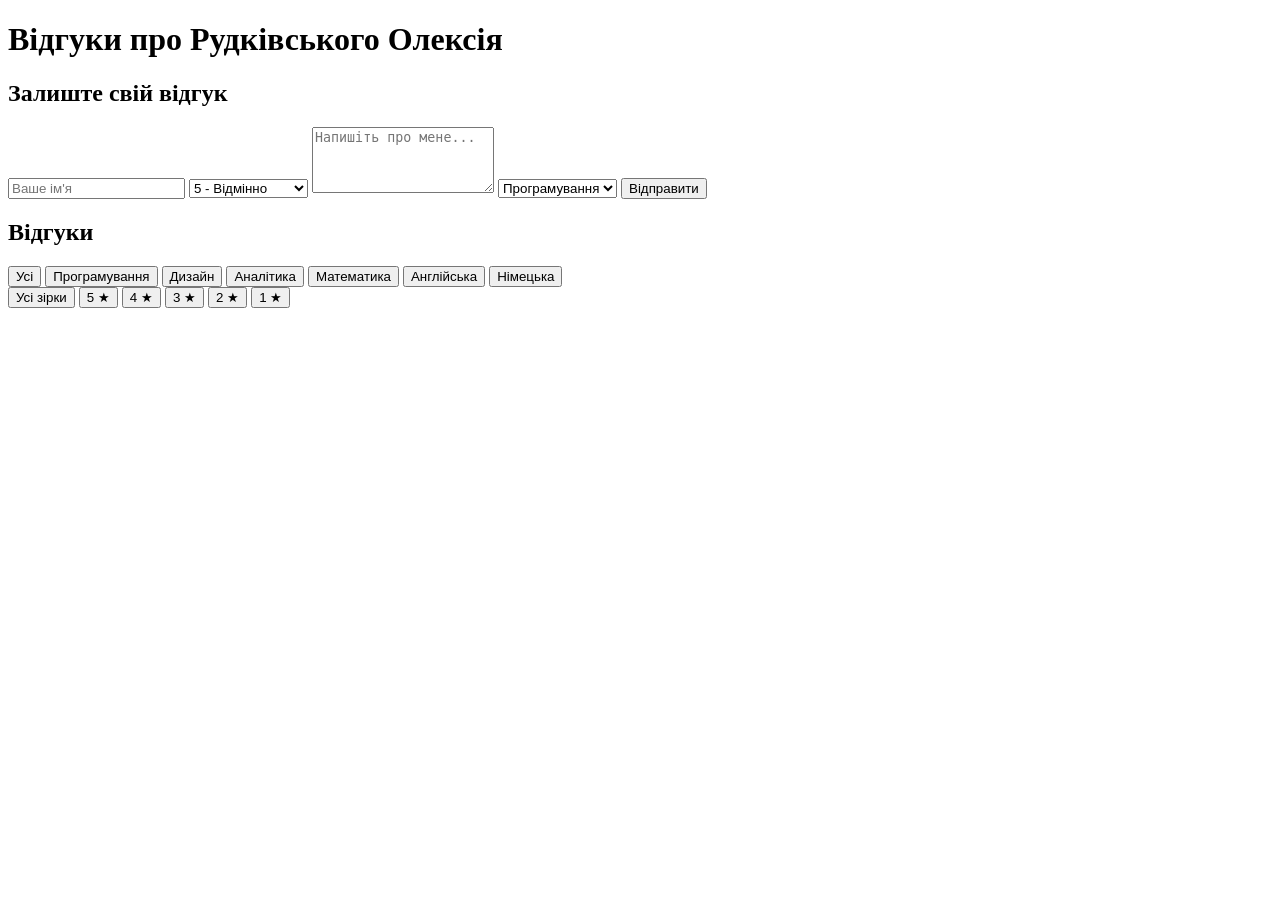
==== index.html @ a9e206d2 "Rename SiteOtzivi.html to index.html" ====
<!DOCTYPE html>
<html lang="uk">
<head>
    <meta charset="UTF-8">
    <meta name="viewport" content="width=device-width, initial-scale=1.0">
    <title>Відгуки про Олексія Рудковського</title>
    <link rel="stylesheet" href="styles.css">
</head>
<body>
    <header>
        <div class="header-container">
            <h1>Відгуки про Рудківського Олексія</h1>
        </div>
    </header>

    <main>
        <section id="review-form">
            <h2>Залиште свій відгук</h2>
            <form id="reviewForm">
                <input type="text" id="name" placeholder="Ваше ім'я" required>
                <select id="rating" required>
                    <option value="5">5 - Відмінно</option>
                    <option value="4">4 - Добре</option>
                    <option value="3">3 - Задовільно</option>
                    <option value="2">2 - Погано</option>
                    <option value="1">1 - Дуже погано</option>
                </select>
                <textarea id="comment" rows="4" placeholder="Напишіть про мене..." required></textarea>
                <select id="specialty" required>
                    <option value="programming">Програмування</option>
                    <option value="design">Дизайн</option>
                    <option value="analytics">Аналітика</option>
                    <option value="mathematics">Математика</option>
                    <option value="english">Англійська</option>
                    <option value="german">Німецька</option>
                </select>
                <button type="submit">Відправити</button>
            </form>
        </section>

        <section id="reviews">
            <h2>Відгуки</h2>

            <!-- Фільтри категорій -->
            <div class="buttons-container">
                <button class="filter-button active" data-category="all">Усі</button>
                <button class="filter-button" data-category="programming">Програмування</button>
                <button class="filter-button" data-category="design">Дизайн</button>
                <button class="filter-button" data-category="analytics">Аналітика</button>
                <button class="filter-button" data-category="mathematics">Математика</button>
                <button class="filter-button" data-category="english">Англійська</button>
                <button class="filter-button" data-category="german">Німецька</button>
            </div>

            <!-- Фільтри зірок -->
            <div class="stars-container">
                <button class="star-button active" data-rating="all">Усі зірки</button>
                <button class="star-button" data-rating="5">5 ★</button>
                <button class="star-button" data-rating="4">4 ★</button>
                <button class="star-button" data-rating="3">3 ★</button>
                <button class="star-button" data-rating="2">2 ★</button>
                <button class="star-button" data-rating="1">1 ★</button>
            </div>

            <!-- Категорії відгуків -->
            <div id="reviews-list">
                <!-- Відгуки будуть додаватися тут -->
            </div>
        </section>
    </main>

    <script src="script.js"></script>
</body>
</html>
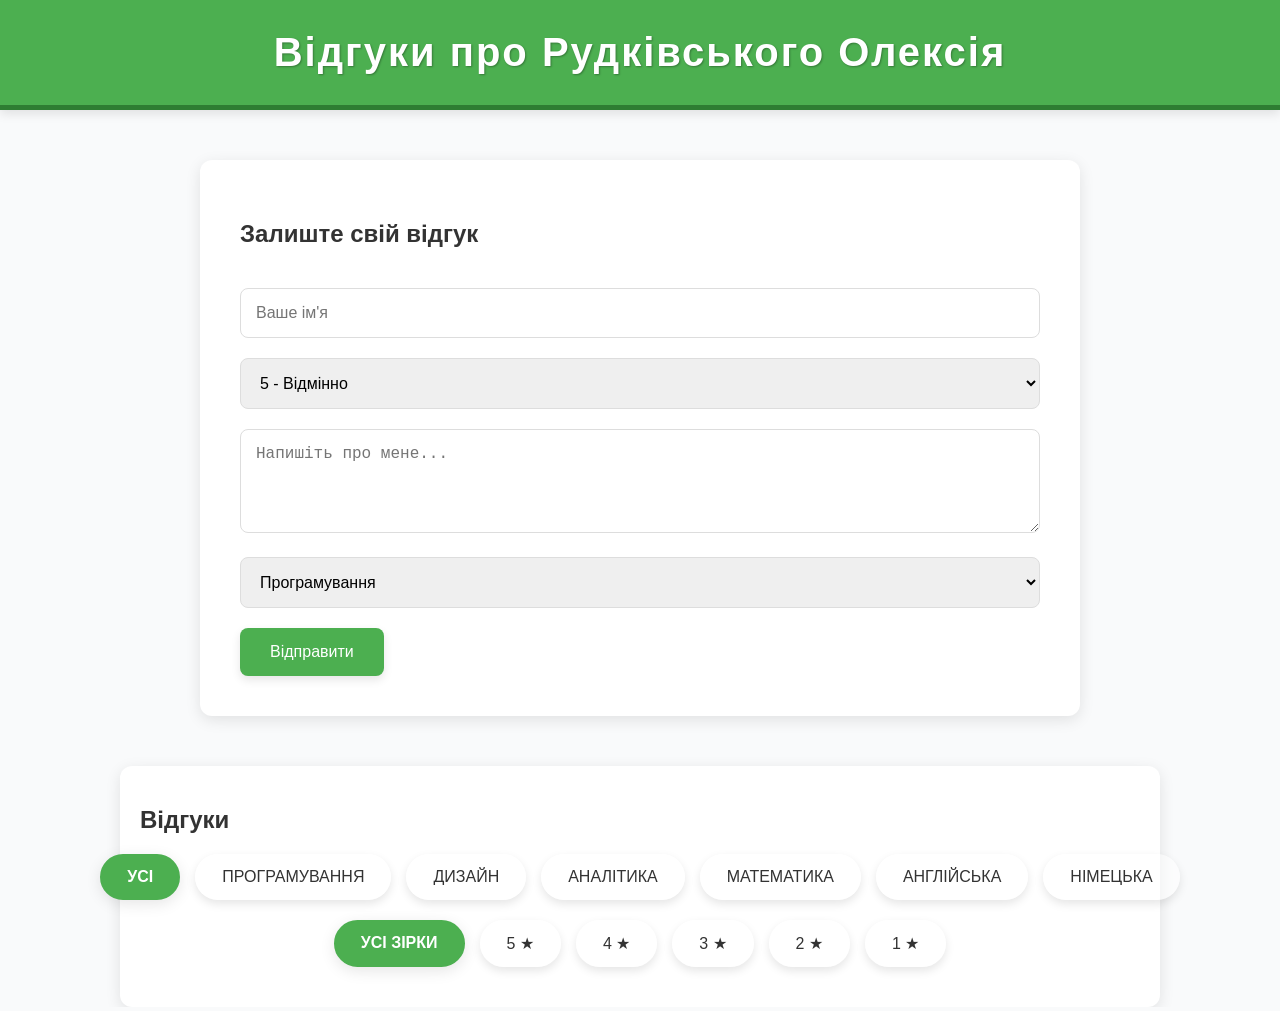
==== commit cc1772a4: "Update index.html" ====
--- a/index.html
+++ b/index.html
@@ -4,7 +4,7 @@
     <meta charset="UTF-8">
     <meta name="viewport" content="width=device-width, initial-scale=1.0">
     <title>Відгуки про Олексія Рудковського</title>
-    <link rel="stylesheet" href="styles.css">
+    <link rel="stylesheet" href="style.css">
 </head>
 <body>
     <header>
--- a/style.css
+++ b/style.css
@@ -0,0 +1,197 @@
+/* Общие стили */
+body {
+    font-family: 'Poppins', sans-serif;
+    background-color: #f9fafb;
+    margin: 0;
+    padding: 0;
+    background-image: url('background.jpg');
+    background-size: cover;
+    background-position: center;
+    color: #333;
+    transition: background-color 0.3s ease-in-out;
+}
+
+/* Заголовок */
+header {
+    background-color: #4CAF50;
+    color: white;
+    text-align: center;
+    padding: 30px;
+    border-bottom: 5px solid #2e7d32;
+    box-shadow: 0 4px 10px rgba(0, 0, 0, 0.1);
+    transition: all 0.3s ease;
+}
+
+header h1 {
+    font-size: 40px;
+    margin: 0;
+    letter-spacing: 2px;
+    text-shadow: 1px 1px 2px rgba(0, 0, 0, 0.3);
+}
+
+/* Основная форма отзыва */
+#review-form {
+    background-color: white;
+    padding: 40px;
+    margin: 50px auto;
+    border-radius: 12px;
+    max-width: 800px;
+    box-shadow: 0 4px 15px rgba(0, 0, 0, 0.1);
+    animation: fadeIn 1s ease-in-out;
+    display: flex;
+    flex-direction: column;
+    gap: 20px;
+}
+
+/* Анимация появления */
+@keyframes fadeIn {
+    from {
+        opacity: 0;
+    }
+    to {
+        opacity: 1;
+    }
+}
+
+/* Поля ввода */
+input, select, textarea {
+    width: 100%;
+    padding: 15px;
+    margin-bottom: 20px;
+    border-radius: 8px;
+    border: 1px solid #ddd;
+    font-size: 16px;
+    box-sizing: border-box;
+    transition: border-color 0.3s ease;
+}
+
+input:focus, select:focus, textarea:focus {
+    border-color: #4CAF50;
+    outline: none;
+}
+
+textarea {
+    resize: vertical;
+}
+
+/* Кнопка отправки */
+button {
+    background-color: #4CAF50;
+    color: white;
+    padding: 15px 30px;
+    border-radius: 8px;
+    cursor: pointer;
+    border: none;
+    font-size: 16px;
+    transition: all 0.3s ease;
+    box-shadow: 0 4px 10px rgba(0, 0, 0, 0.1);
+}
+
+button:hover {
+    background-color: #388e3c;
+    box-shadow: 0 4px 15px rgba(0, 0, 0, 0.2);
+}
+
+/* Секции с отзывами */
+#reviews {
+    margin-top: 60px;
+    max-width: 1000px;
+    margin: 0 auto;
+    padding: 20px;
+    background-color: white;
+    border-radius: 12px;
+    box-shadow: 0 4px 15px rgba(0, 0, 0, 0.1);
+    animation: fadeIn 1s ease-in-out;
+}
+
+/* Кнопки фильтрации */
+.buttons-container, .stars-container {
+    display: flex;
+    justify-content: center;
+    gap: 15px;
+    margin-bottom: 20px;
+}
+
+.filter-button, .star-button {
+    padding: 12px 25px;
+    background-color: rgba(255, 255, 255, 0.5);
+    color: #333;
+    border: 2px solid transparent;
+    border-radius: 30px;
+    cursor: pointer;
+    font-size: 16px;
+    transition: all 0.3s ease;
+    text-transform: uppercase;
+}
+
+.filter-button:hover, .star-button:hover {
+    background-color: rgba(255, 255, 255, 0.8);
+}
+
+.filter-button.active, .star-button.active {
+    background-color: #4CAF50;
+    color: white;
+    border-color: #4CAF50;
+    font-weight: bold;
+    box-shadow: 0 4px 15px rgba(0, 0, 0, 0.1);
+}
+
+/* Стили для отзывов */
+#reviews-list {
+    list-style: none;
+    padding: 0;
+}
+
+#reviews-list li {
+    background-color: #f9f9f9;
+    padding: 20px;
+    border-radius: 10px;
+    margin-bottom: 20px;
+    box-shadow: 0 2px 10px rgba(0, 0, 0, 0.1);
+    transition: all 0.3s ease;
+}
+
+#reviews-list li:hover {
+    background-color: #f1f1f1;
+    box-shadow: 0 4px 20px rgba(0, 0, 0, 0.1);
+}
+
+#reviews-list li strong {
+    font-size: 18px;
+    font-weight: bold;
+    color: #333;
+}
+
+.star-rating {
+    color: gold;
+}
+
+.review-item {
+    font-size: 16px;
+    color: #555;
+}
+
+/* Адаптивность */
+@media screen and (max-width: 768px) {
+    header h1 {
+        font-size: 30px;
+    }
+
+    #review-form {
+        padding: 20px;
+        margin: 20px;
+    }
+
+    button {
+        padding: 12px 24px;
+    }
+
+    .filter-button, .star-button {
+        font-size: 14px;
+        padding: 8px 15px;
+    }
+
+    #reviews-list li {
+        font-size: 14px;
+    }
+}
